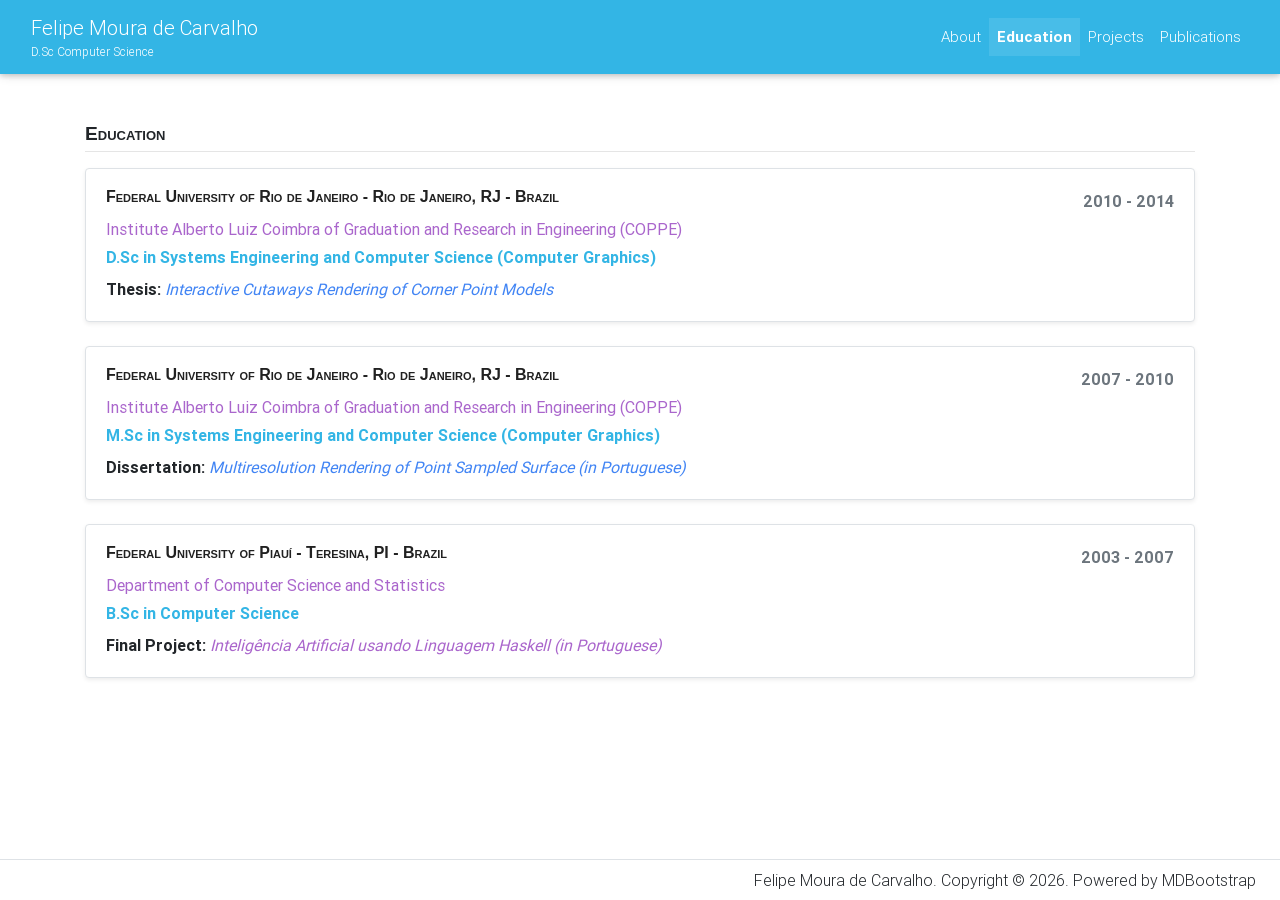
==== education.html @ fa750e78 "Organizing the site in section and some beautification" ====
<!DOCTYPE html>
<html lang="en">

<head>
        <meta charset="utf-8">
        <meta name="viewport" content="width=device-width, initial-scale=1, shrink-to-fit=no">
        <meta http-equiv="x-ua-compatible" content="ie=edge">
        <title>Education | Felipe Moura de Carvalho</title>
        <!-- Font Awesome -->
        <link rel="stylesheet" href="https://use.fontawesome.com/releases/v5.11.2/css/all.css">
        <!-- Bootstrap core CSS -->
        <link href="css/bootstrap.min.css" rel="stylesheet">
        <!-- Material Design Bootstrap -->
        <link href="css/mdb.min.css" rel="stylesheet">
        <!-- Your custom styles (optional) -->
        <link href="css/style.css" rel="stylesheet">
        <!-- Academic Icons-->                
        <link href="thirdparty/academic-icons/css/academicons.min.css" rel="stylesheet">
        <!-- Reusable Layout Components -->
        <script src="js/components.js"></script>
</head>

<body>

        <!-- Reusable Navbar -->
        <site-navbar active="education"></site-navbar>

        <div class="container">
                <div class="row">
                        <div class="col-12">
                                <div class="mainitem mt-4">
                                        <div class="mainheader fs-4 font-weight-bold">Education</div>       
                                        <hr style="margin-top: 0.5em">

                                        <!-- D.Sc -->
                                        <div class="card shadow-sm border mb-4">
                                                <div class="card-body">
                                                        <div class="row">
                                                                <div class="col-md-9 infoheader font-weight-bold fs-5 text-dark">
                                                                        Federal University of Rio de Janeiro - Rio de Janeiro, RJ - Brazil
                                                                </div>
                                                                <div class="col-md-3 text-md-right text-muted font-weight-bold">
                                                                        2010 - 2014
                                                                </div>
                                                        </div>
                                                        <div class="text-secondary mt-1">Institute Alberto Luiz Coimbra of Graduation and Research in Engineering (COPPE)</div>
                                                        <div class="font-weight-bold text-info my-1">D.Sc in Systems Engineering and Computer Science (Computer Graphics)</div>
                                                        <div class="mt-2">
                                                                <strong>Thesis:</strong> 
                                                                <a href="https://www.cos.ufrj.br/index.php/en/publicacoes-pesquisa/details/20/2550" target="_blank" class="text-primary font-italic">
                                                                        Interactive Cutaways Rendering of Corner Point Models
                                                                </a>
                                                        </div>
                                                </div>
                                        </div>

                                        <!-- M.Sc -->
                                        <div class="card shadow-sm border mb-4">
                                                <div class="card-body">
                                                        <div class="row">
                                                                <div class="col-md-9 infoheader font-weight-bold fs-5 text-dark">
                                                                        Federal University of Rio de Janeiro - Rio de Janeiro, RJ - Brazil
                                                                </div>
                                                                <div class="col-md-3 text-md-right text-muted font-weight-bold">
                                                                        2007 - 2010
                                                                </div>
                                                        </div>
                                                        <div class="text-secondary mt-1">Institute Alberto Luiz Coimbra of Graduation and Research in Engineering (COPPE)</div>
                                                        <div class="font-weight-bold text-info my-1">M.Sc in Systems Engineering and Computer Science (Computer Graphics)</div>
                                                        <div class="mt-2">
                                                                <strong>Dissertation:</strong> 
                                                                <a href="https://www.cos.ufrj.br/index.php/en/publicacoes-pesquisa/details/20/2111" target="_blank" class="text-primary font-italic">
                                                                        Multiresolution Rendering of Point Sampled Surface (in Portuguese)
                                                                </a>
                                                        </div>
                                                </div>
                                        </div>

                                        <!-- B.Sc -->
                                        <div class="card shadow-sm border mb-4">
                                                <div class="card-body">
                                                        <div class="row">
                                                                <div class="col-md-9 infoheader font-weight-bold fs-5 text-dark">
                                                                        Federal University of Piauí - Teresina, PI - Brazil
                                                                </div>
                                                                <div class="col-md-3 text-md-right text-muted font-weight-bold">
                                                                        2003 - 2007
                                                                </div>
                                                        </div>
                                                        <div class="text-secondary mt-1">Department of Computer Science and Statistics</div>
                                                        <div class="font-weight-bold text-info my-1">B.Sc in Computer Science</div>
                                                        <div class="mt-2">
                                                                <strong>Final Project:</strong> 
                                                                <span class="font-italic text-secondary">Inteligência Artificial usando Linguagem Haskell (in Portuguese)</span>
                                                        </div>
                                                </div>
                                        </div>

                                </div>
                        </div>
                </div>
        </div>

        <!-- Reusable Footer -->
        <site-footer></site-footer>

        <!-- SCRIPTS -->
        <!-- JQuery -->
        <script type="text/javascript" src="js/jquery-3.4.1.min.js"></script>
        <!-- Bootstrap tooltips -->
        <script type="text/javascript" src="js/popper.min.js"></script>
        <!-- Bootstrap core JavaScript -->
        <script type="text/javascript" src="js/bootstrap.min.js"></script>
        <!-- MDB core JavaScript -->
        <script type="text/javascript" src="js/mdb.min.js"></script>
</body>

</html>
---- css/style.css ----
@font-face 
{
    font-family: "SourceSansPro";
    src: url("../font/sans/Source_Sans_Pro/SourceSansPro-Regular.ttf");
}
@font-face 
{
    font-family: "Roboto";
    src: url("../font/roboto/Roboto-Regular.ttf");
}

/* Sticky Footer Layout */
html {
    height: 100%;
}

body {
    min-height: 100vh;
    display: flex;
    flex-direction: column;
    padding-top: 100px; /* Gap below fixed navbar */
    font-family: 'Roboto', sans-serif;
    margin: 0;
    overflow-x: hidden;
}

site-navbar {
    display: block;
}

.container {
    flex: 1 0 auto;
}

site-footer {
    display: block;
    margin-top: auto;
    width: 100%;
}

/* Logo Name , Felipe de Carvalho */
#brand {
    font-family: 'Cabin', sans-serif;
    font-variant: small-caps;
    font-variant-ligatures: normal;
    font-variant-caps: small-caps;
    font-variant-numeric: normal;
    font-variant-east-asian: normal;
    font-size: 1.35em;
    line-height: 1.0em;
}

.lighttext
{
    font-weight: 300 !important;
}

.boldtext
{
    font-weight: 700 !important;
}
/* End Logo Name */

/* Responsive Images */
.responsive {
    width: 100%;
    height: auto;
}

.infoitem {
    margin-bottom: 20px;
}

.infoheader {
    font-family: 'Cabin', sans-serif;
    font-variant: small-caps;
    font-variant-ligatures: normal;
    font-variant-caps: small-caps;
    font-variant-numeric: normal;
    font-variant-east-asian: normal;
    font-size: 1.00em;
    line-height: 1.0em;
}

/* Main Body Items */
.mainitem
{
     margin-bottom: 1.25em;
     margin-top: 1.25em;
}

.mainheader {
    font-family: 'Cabin', sans-serif;
    font-variant: small-caps;
    font-variant-ligatures: normal;
    font-variant-caps: small-caps;
    font-variant-numeric: normal;
    font-variant-east-asian: normal;
    font-size: 1.20em;
    line-height: 1.0em;
}

/* Publication */
.infoitempub {
    margin-bottom: 20px;
    text-align: justify;
}

/* Card Text */
.projectcardtext
{
    font-family: 'Roboto', sans-serif;
    font-size: 1.0em;
    font-weight: 300;
    margin-top: 20px;    
}    

.figurecaptiontext
{
    font-family: 'Cabin', sans-serif;
    font-variant: small-caps;
    font-variant-ligatures: normal;
    font-variant-caps: small-caps;
    font-size: 1.15em;
    font-weight: 400;
}

/* Ensure the footer takes up full width and is transparent */
.site-footer {
    background-color: transparent !important;
    width: 100%;
    margin-top: auto;
}

/* Forces the horizontal line to stretch edge-to-edge */
.footer-divider {
    border: none;
    border-top: 1px solid #dee2e6; /* Adjust color if needed */
    width: 100%;
    margin-top: 0;
    margin-bottom: 0;
}

/* Active navigation item styling */
.navbar-nav .nav-link {
    font-size: 0.95rem;
    padding: 0.5rem 0.8rem;
    text-decoration: none !important;
    border-bottom: none !important;
    transition: opacity 0.2s ease-in-out, font-weight 0.2s ease-in-out;
}

.navbar-nav .nav-link:hover,
.navbar-nav .nav-link:focus {
    text-decoration: none !important;
    border-bottom: none !important;
}

.navbar-nav .nav-item.active .nav-link,
.navbar-nav .nav-link.active {
    font-weight: 700 !important;
    color: #ffffff !important;
    text-decoration: none !important;
    border-bottom: none !important;
}

/* Skills & Specialties Sections & Badges */
.skill-section {
    background: #ffffff;
    border-radius: 8px;
    padding: 1.25rem 1.4rem;
    border: 1px solid #e9ecef;
    box-shadow: 0 2px 8px rgba(0, 0, 0, 0.04);
    transition: transform 0.2s ease, box-shadow 0.2s ease;
}

.skill-section:hover {
    box-shadow: 0 4px 14px rgba(0, 0, 0, 0.08);
}

.skill-section-header {
    font-family: 'Cabin', sans-serif;
    font-size: 1.15rem;
    font-weight: 700;
    color: #2b3e50;
    margin-bottom: 0.9rem;
    display: flex;
    align-items: center;
}

.skill-badge-container {
    display: flex;
    flex-wrap: wrap;
    gap: 0.5rem;
}

.tech-badge {
    display: inline-flex;
    align-items: center;
    padding: 0.38rem 0.75rem;
    font-size: 0.84rem;
    font-weight: 500;
    color: #0c7585;
    background-color: #f0f9fb;
    border: 1px solid #cbe9ee;
    border-radius: 20px;
    transition: all 0.2s ease-in-out;
    cursor: default;
}

.tech-badge:hover {
    background-color: #17a2b8;
    color: #ffffff;
    border-color: #17a2b8;
    transform: translateY(-2px);
    box-shadow: 0 3px 6px rgba(23, 162, 184, 0.25);
}

.specialty-badge {
    display: inline-flex;
    align-items: center;
    padding: 0.38rem 0.75rem;
    font-size: 0.84rem;
    font-weight: 500;
    color: #334e68;
    background-color: #f7f9fa;
    border: 1px solid #dbe2e8;
    border-radius: 20px;
    transition: all 0.2s ease-in-out;
    cursor: default;
}

.specialty-badge:hover {
    background-color: #334e68;
    color: #ffffff;
    border-color: #334e68;
    transform: translateY(-2px);
    box-shadow: 0 3px 6px rgba(51, 78, 104, 0.25);
}

.specialty-badge:hover i {
    color: #ffffff !important;
}
---- thirdparty/academic-icons/css/academicons.min.css ----
.ai-ul,.fa-ul{list-style-type:none}.ai-li,.fa-li{top:.14285714em;text-align:center}.ai-fw,.ai-li,.fa-fw,.fa-li{text-align:center}.ai.fa-pull-left,.fa.fa-pull-left{margin-right:.3em}@font-face{font-family:Academicons;src:url(../fonts/academicons.eot?v=1.8.6);src:url(../fonts/academicons.eot?v=1.8.6) format('embedded-opentype'),url(../fonts/academicons.ttf?v=1.8.6) format('truetype'),url(../fonts/academicons.woff?v=1.8.6) format('woff'),url(../fonts/academicons.svg?v=1.8.6#academicons) format('svg');font-weight:400;font-style:normal}.ai{display:inline-block;font:normal normal normal 14px/1 Academicons;font-size:inherit;text-rendering:auto;-webkit-font-smoothing:antialiased;-moz-osx-font-smoothing:grayscale}.ai-lg,.fa-lg{line-height:.75em;vertical-align:-15%}.ai-academia:before{content:"\e9af"}.ai-academia-square:before{content:"\e93d"}.ai-acclaim:before{content:"\e92e"}.ai-acclaim-square:before{content:"\e93a"}.ai-acm:before{content:"\e93c"}.ai-acm-square:before{content:"\e95d"}.ai-acmdl:before{content:"\e96a"}.ai-acmdl-square:before{content:"\e9d3"}.ai-ads:before{content:"\e9cb"}.ai-ads-square:before{content:"\e94a"}.ai-arxiv:before{content:"\e974"}.ai-arxiv-square:before{content:"\e9a6"}.ai-biorxiv:before{content:"\e9a2"}.ai-biorxiv-square:before{content:"\e98b"}.ai-ceur:before{content:"\e96d"}.ai-ceur-square:before{content:"\e92f"}.ai-coursera:before{content:"\e95f"}.ai-coursera-square:before{content:"\e97f"}.ai-cv:before{content:"\e9a5"}.ai-cv-square:before{content:"\e90a"}.ai-dataverse:before{content:"\e9f7"}.ai-dataverse-square:before{content:"\e9e4"}.ai-dblp:before{content:"\e94f"}.ai-dblp-square:before{content:"\e93f"}.ai-depsy:before{content:"\e97a"}.ai-depsy-square:before{content:"\e94b"}.ai-doi:before{content:"\e97e"}.ai-doi-square:before{content:"\e98f"}.ai-dryad:before{content:"\e97c"}.ai-dryad-square:before{content:"\e98c"}.ai-figshare:before{content:"\e981"}.ai-figshare-square:before{content:"\e9e7"}.ai-google-scholar:before{content:"\e9d4"}.ai-google-scholar-square:before{content:"\e9f9"}.ai-ideas-repec:before{content:"\e9ed"}.ai-ideas-repec-square:before{content:"\e9f8"}.ai-ieee:before{content:"\e929"}.ai-ieee-square:before{content:"\e9b9"}.ai-impactstory:before{content:"\e9cf"}.ai-impactstory-square:before{content:"\e9aa"}.ai-inspire:before{content:"\e9e9"}.ai-inspire-square:before{content:"\e9fe"}.ai-lattes:before{content:"\e9b3"}.ai-lattes-square:before{content:"\e99c"}.ai-mathoverflow:before{content:"\e9f6"}.ai-mathoverflow-square:before{content:"\e97b"}.ai-mendeley:before{content:"\e9f0"}.ai-mendeley-square:before{content:"\e9f3"}.ai-open-access:before{content:"\e939"}.ai-open-access-square:before{content:"\e9f4"}.ai-orcid:before{content:"\e9d9"}.ai-orcid-square:before{content:"\e9c3"}.ai-osf:before{content:"\e9ef"}.ai-osf-square:before{content:"\e931"}.ai-overleaf:before{content:"\e914"}.ai-overleaf-square:before{content:"\e98d"}.ai-philpapers:before{content:"\e98a"}.ai-philpapers-square:before{content:"\e96f"}.ai-piazza:before{content:"\e99a"}.ai-piazza-square:before{content:"\e90c"}.ai-publons:before{content:"\e937"}.ai-publons-square:before{content:"\e94e"}.ai-pubmed:before{content:"\e99f"}.ai-pubmed-square:before{content:"\e97d"}.ai-researcherid:before{content:"\e91a"}.ai-researcherid-square:before{content:"\e95c"}.ai-researchgate:before{content:"\e95e"}.ai-researchgate-square:before{content:"\e99e"}.ai-scirate:before{content:"\e98e"}.ai-scirate-square:before{content:"\e99d"}.ai-semantic-scholar:before{content:"\e96e"}.ai-semantic-scholar-square:before{content:"\e96c"}.ai-springer:before{content:"\e928"}.ai-springer-square:before{content:"\e99b"}.ai-zotero:before{content:"\e962"}.ai-zotero-square:before{content:"\e932"}.ai-lg{font-size:1.33333333em}.ai-2x{font-size:2em}.ai-3x{font-size:3em}.ai-4x{font-size:4em}.ai-5x{font-size:5em}.ai-fw{width:1.28571429em}.ai-ul{padding-left:0;margin-left:2.14285714em}.ai-ul>li{position:relative}.ai-li{position:absolute;left:-2.14285714em;width:2.14285714em}.ai-li.fa-lg{left:-1.85714286em}.ai-border{padding:.2em .25em .15em;border:.08em solid #eee;border-radius:.1em}.ai-pull-left{float:left}.ai-pull-right{float:right}.ai.fa-pull-right{margin-left:.3em}.fa-lg{font-size:1.33333333em}.fa-2x{font-size:2em}.fa-3x{font-size:3em}.fa-4x{font-size:4em}.fa-5x{font-size:5em}.fa-fw{width:1.28571429em}.fa-ul{padding-left:0;margin-left:2.14285714em}.fa-ul>li{position:relative}.fa-li{position:absolute;left:-2.14285714em;width:2.14285714em}.fa-li.fa-lg{left:-1.85714286em}.fa-border{padding:.2em .25em .15em;border:.08em solid #eee;border-radius:.1em}.fa-pull-left{float:left}.fa-pull-right{float:right}.fa.fa-pull-right{margin-left:.3em}
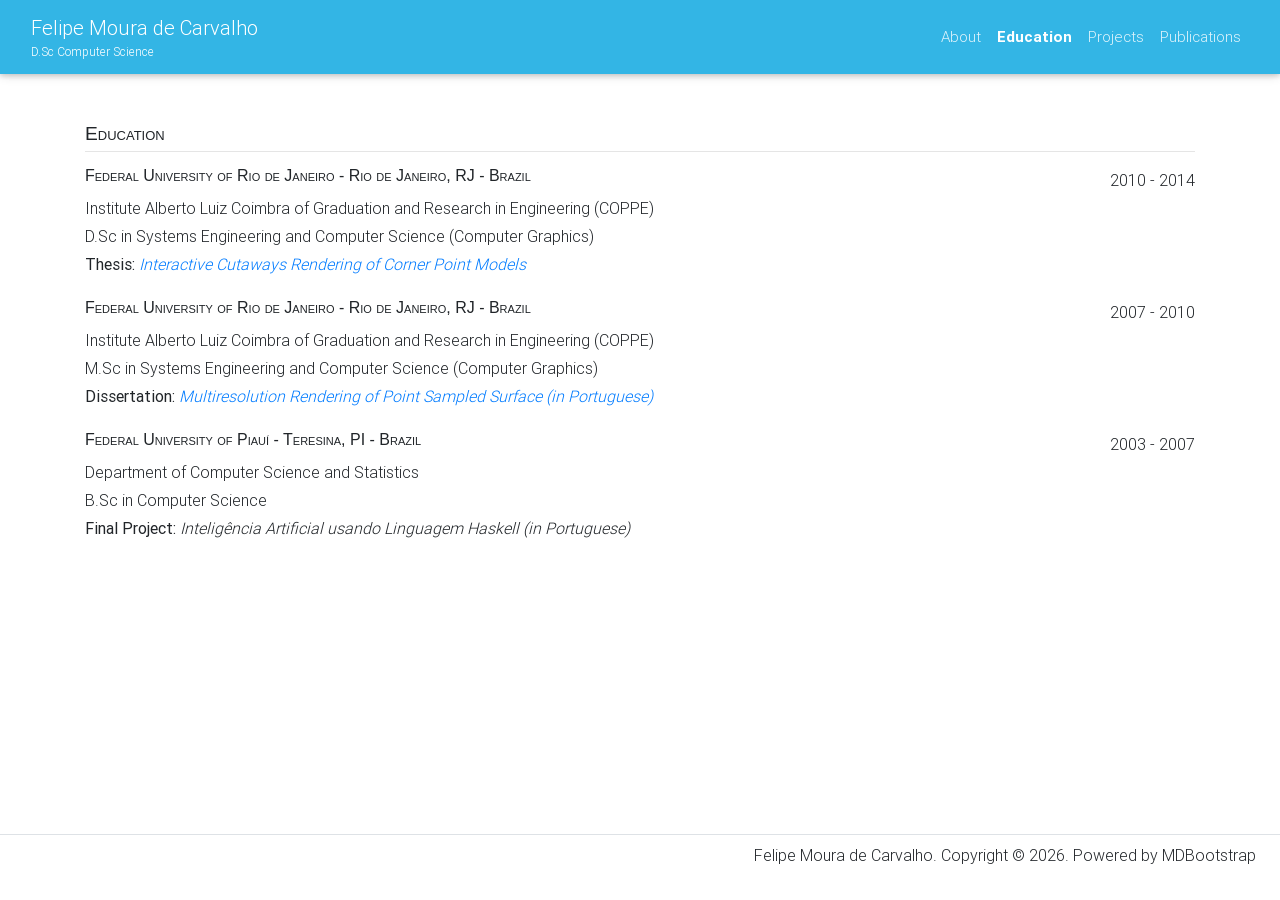
==== commit 23098733: "Version 3" ====
--- a/education.html
+++ b/education.html
@@ -29,70 +29,64 @@
                 <div class="row">
                         <div class="col-12">
                                 <div class="mainitem mt-4">
-                                        <div class="mainheader fs-4 font-weight-bold">Education</div>       
+                                        <div class="mainheader fs-4 ">Education</div>       
                                         <hr style="margin-top: 0.5em">
 
                                         <!-- D.Sc -->
-                                        <div class="card shadow-sm border mb-4">
-                                                <div class="card-body">
-                                                        <div class="row">
-                                                                <div class="col-md-9 infoheader font-weight-bold fs-5 text-dark">
-                                                                        Federal University of Rio de Janeiro - Rio de Janeiro, RJ - Brazil
-                                                                </div>
-                                                                <div class="col-md-3 text-md-right text-muted font-weight-bold">
-                                                                        2010 - 2014
-                                                                </div>
+                                        <div class="mb-4">
+                                                <div class="row">
+                                                        <div class="col-md-9 infoheader ">
+                                                                Federal University of Rio de Janeiro - Rio de Janeiro, RJ - Brazil
                                                         </div>
-                                                        <div class="text-secondary mt-1">Institute Alberto Luiz Coimbra of Graduation and Research in Engineering (COPPE)</div>
-                                                        <div class="font-weight-bold text-info my-1">D.Sc in Systems Engineering and Computer Science (Computer Graphics)</div>
-                                                        <div class="mt-2">
-                                                                <strong>Thesis:</strong> 
-                                                                <a href="https://www.cos.ufrj.br/index.php/en/publicacoes-pesquisa/details/20/2550" target="_blank" class="text-primary font-italic">
-                                                                        Interactive Cutaways Rendering of Corner Point Models
-                                                                </a>
+                                                        <div class="col-md-3 text-md-right">
+                                                                2010 - 2014
                                                         </div>
+                                                </div>
+                                                <div class="mt-1">Institute Alberto Luiz Coimbra of Graduation and Research in Engineering (COPPE)</div>
+                                                <div class="my-1">D.Sc in Systems Engineering and Computer Science (Computer Graphics)</div>
+                                                <div class="mt-1">
+                                                        <strong>Thesis:</strong> 
+                                                        <a href="https://pesc.coppe.ufrj.br/pt/academica/teses-e-dissertacoes/details/15/2550" target="_blank" class="font-italic">
+                                                                Interactive Cutaways Rendering of Corner Point Models
+                                                        </a>
                                                 </div>
                                         </div>
 
                                         <!-- M.Sc -->
-                                        <div class="card shadow-sm border mb-4">
-                                                <div class="card-body">
-                                                        <div class="row">
-                                                                <div class="col-md-9 infoheader font-weight-bold fs-5 text-dark">
-                                                                        Federal University of Rio de Janeiro - Rio de Janeiro, RJ - Brazil
-                                                                </div>
-                                                                <div class="col-md-3 text-md-right text-muted font-weight-bold">
-                                                                        2007 - 2010
-                                                                </div>
+                                        <div class="mb-4">
+                                                <div class="row">
+                                                        <div class="col-md-9 infoheader ">
+                                                                Federal University of Rio de Janeiro - Rio de Janeiro, RJ - Brazil
                                                         </div>
-                                                        <div class="text-secondary mt-1">Institute Alberto Luiz Coimbra of Graduation and Research in Engineering (COPPE)</div>
-                                                        <div class="font-weight-bold text-info my-1">M.Sc in Systems Engineering and Computer Science (Computer Graphics)</div>
-                                                        <div class="mt-2">
-                                                                <strong>Dissertation:</strong> 
-                                                                <a href="https://www.cos.ufrj.br/index.php/en/publicacoes-pesquisa/details/20/2111" target="_blank" class="text-primary font-italic">
-                                                                        Multiresolution Rendering of Point Sampled Surface (in Portuguese)
-                                                                </a>
+                                                        <div class="col-md-3 text-md-right ">
+                                                                2007 - 2010
                                                         </div>
+                                                </div>
+                                                <div class="mt-1">Institute Alberto Luiz Coimbra of Graduation and Research in Engineering (COPPE)</div>
+                                                <div class="my-1">M.Sc in Systems Engineering and Computer Science (Computer Graphics)</div>
+                                                <div class="mt-1">
+                                                        <strong>Dissertation:</strong> 
+                                                        <a href="https://pesc.coppe.ufrj.br/pt/academica/teses-e-dissertacoes/details/15/2111" target="_blank" class="font-italic">
+                                                                Multiresolution Rendering of Point Sampled Surface (in Portuguese)
+                                                        </a>
                                                 </div>
                                         </div>
 
                                         <!-- B.Sc -->
-                                        <div class="card shadow-sm border mb-4">
-                                                <div class="card-body">
-                                                        <div class="row">
-                                                                <div class="col-md-9 infoheader font-weight-bold fs-5 text-dark">
-                                                                        Federal University of Piauí - Teresina, PI - Brazil
-                                                                </div>
-                                                                <div class="col-md-3 text-md-right text-muted font-weight-bold">
-                                                                        2003 - 2007
-                                                                </div>
+                                        <div class="mb-4">
+                                                <div class="row">
+                                                        <div class="col-md-9 infoheader">
+                                                                Federal University of Piauí - Teresina, PI - Brazil
                                                         </div>
-                                                        <div class="text-secondary mt-1">Department of Computer Science and Statistics</div>
-                                                        <div class="font-weight-bold text-info my-1">B.Sc in Computer Science</div>
-                                                        <div class="mt-2">
-                                                                <strong>Final Project:</strong> 
-                                                                <span class="font-italic text-secondary">Inteligência Artificial usando Linguagem Haskell (in Portuguese)</span>
+                                                        <div class="col-md-3 text-md-right">
+                                                                2003 - 2007
                                                         </div>
+                                                </div>
+                                                <div class="mt-1">Department of Computer Science and Statistics</div>
+                                                <div class="my-1">B.Sc in Computer Science</div>
+                                                <div class="mt-1">
+                                                        <strong>Final Project:</strong> 
+                                                        <span class="font-italic">Inteligência Artificial usando Linguagem Haskell (in Portuguese)</span>
                                                 </div>
                                         </div>
 
--- a/css/style.css
+++ b/css/style.css
@@ -130,6 +130,7 @@
     background-color: transparent !important;
     width: 100%;
     margin-top: auto;
+    padding-bottom: 25px;
 }
 
 /* Forces the horizontal line to stretch edge-to-edge */
@@ -141,27 +142,38 @@
     margin-bottom: 0;
 }
 
-/* Active navigation item styling */
+/* Navigation item styling on solid navbar */
 .navbar-nav .nav-link {
     font-size: 0.95rem;
     padding: 0.5rem 0.8rem;
+    color: rgba(255, 255, 255, 0.85) !important;
+    background: transparent !important;
+    background-color: transparent !important;
     text-decoration: none !important;
-    border-bottom: none !important;
+    border: none !important;
+    box-shadow: none !important;
     transition: opacity 0.2s ease-in-out, font-weight 0.2s ease-in-out;
 }
 
 .navbar-nav .nav-link:hover,
 .navbar-nav .nav-link:focus {
+    color: #ffffff !important;
+    background: transparent !important;
+    background-color: transparent !important;
     text-decoration: none !important;
-    border-bottom: none !important;
+    border: none !important;
+    box-shadow: none !important;
 }
 
 .navbar-nav .nav-item.active .nav-link,
 .navbar-nav .nav-link.active {
     font-weight: 700 !important;
     color: #ffffff !important;
+    background: transparent !important;
+    background-color: transparent !important;
     text-decoration: none !important;
-    border-bottom: none !important;
+    border: none !important;
+    box-shadow: none !important;
 }
 
 /* Skills & Specialties Sections & Badges */
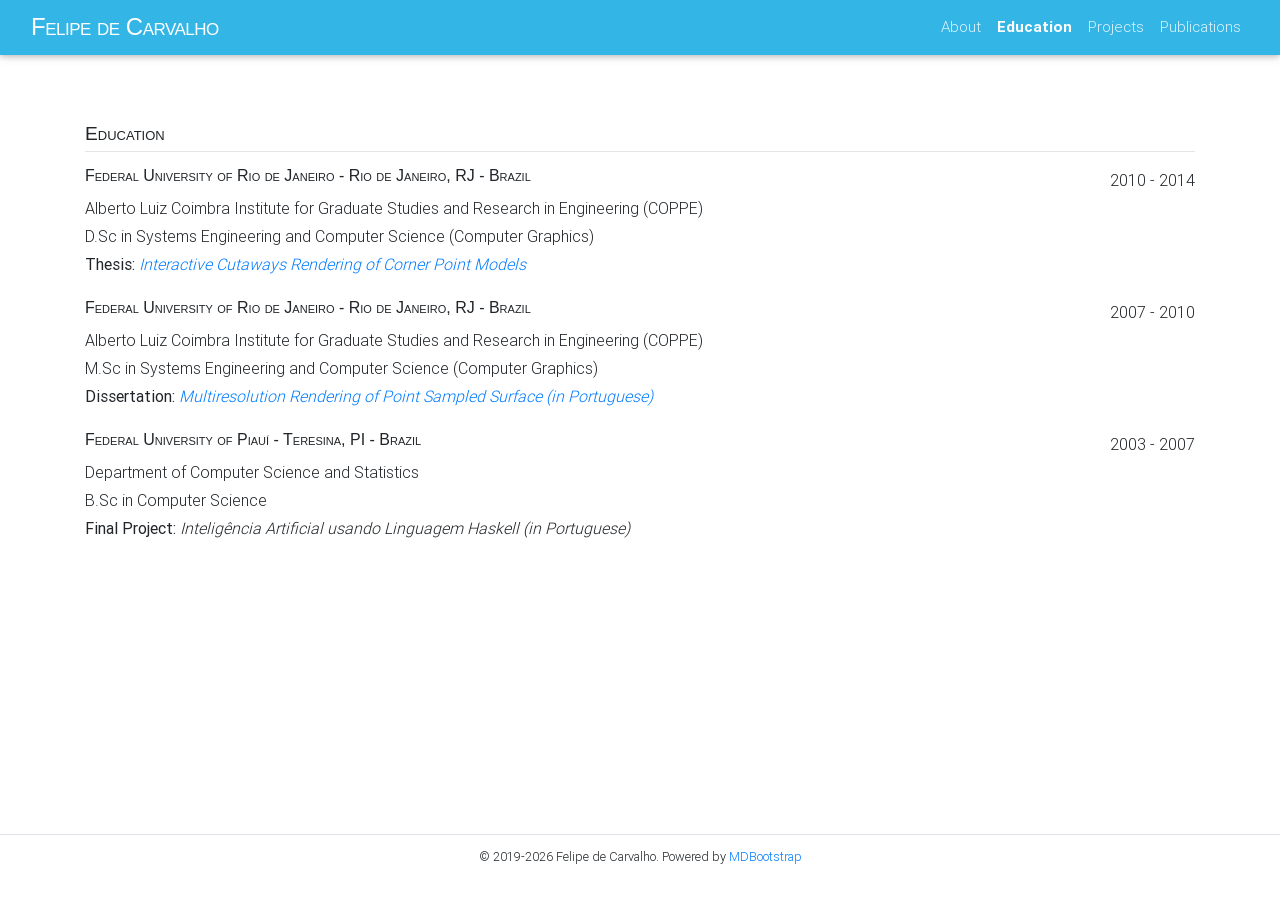
==== commit a86f5f01: "More clean" ====
--- a/education.html
+++ b/education.html
@@ -14,7 +14,7 @@
         <link href="css/mdb.min.css" rel="stylesheet">
         <!-- Your custom styles (optional) -->
         <link href="css/style.css" rel="stylesheet">
-        <!-- Academic Icons-->                
+        <!-- Academic Icons-->
         <link href="thirdparty/academic-icons/css/academicons.min.css" rel="stylesheet">
         <!-- Reusable Layout Components -->
         <script src="js/components.js"></script>
@@ -29,24 +29,28 @@
                 <div class="row">
                         <div class="col-12">
                                 <div class="mainitem mt-4">
-                                        <div class="mainheader fs-4 ">Education</div>       
+                                        <div class="mainheader fs-4 ">Education</div>
                                         <hr style="margin-top: 0.5em">
 
                                         <!-- D.Sc -->
                                         <div class="mb-4">
                                                 <div class="row">
                                                         <div class="col-md-9 infoheader ">
-                                                                Federal University of Rio de Janeiro - Rio de Janeiro, RJ - Brazil
+                                                                Federal University of Rio de Janeiro - Rio de Janeiro,
+                                                                RJ - Brazil
                                                         </div>
                                                         <div class="col-md-3 text-md-right">
                                                                 2010 - 2014
                                                         </div>
                                                 </div>
-                                                <div class="mt-1">Institute Alberto Luiz Coimbra of Graduation and Research in Engineering (COPPE)</div>
-                                                <div class="my-1">D.Sc in Systems Engineering and Computer Science (Computer Graphics)</div>
+                                                <div class="mt-1">Alberto Luiz Coimbra Institute for Graduate Studies
+                                                        and Research in Engineering (COPPE)</div>
+                                                <div class="my-1">D.Sc in Systems Engineering and Computer Science
+                                                        (Computer Graphics)</div>
                                                 <div class="mt-1">
-                                                        <strong>Thesis:</strong> 
-                                                        <a href="https://pesc.coppe.ufrj.br/pt/academica/teses-e-dissertacoes/details/15/2550" target="_blank" class="font-italic">
+                                                        <strong>Thesis:</strong>
+                                                        <a href="https://pesc.coppe.ufrj.br/pt/academica/teses-e-dissertacoes/details/15/2550"
+                                                                target="_blank" class="font-italic">
                                                                 Interactive Cutaways Rendering of Corner Point Models
                                                         </a>
                                                 </div>
@@ -56,18 +60,23 @@
                                         <div class="mb-4">
                                                 <div class="row">
                                                         <div class="col-md-9 infoheader ">
-                                                                Federal University of Rio de Janeiro - Rio de Janeiro, RJ - Brazil
+                                                                Federal University of Rio de Janeiro - Rio de Janeiro,
+                                                                RJ - Brazil
                                                         </div>
                                                         <div class="col-md-3 text-md-right ">
                                                                 2007 - 2010
                                                         </div>
                                                 </div>
-                                                <div class="mt-1">Institute Alberto Luiz Coimbra of Graduation and Research in Engineering (COPPE)</div>
-                                                <div class="my-1">M.Sc in Systems Engineering and Computer Science (Computer Graphics)</div>
+                                                <div class="mt-1">Alberto Luiz Coimbra Institute for Graduate Studies
+                                                        and Research in Engineering (COPPE)</div>
+                                                <div class="my-1">M.Sc in Systems Engineering and Computer Science
+                                                        (Computer Graphics)</div>
                                                 <div class="mt-1">
-                                                        <strong>Dissertation:</strong> 
-                                                        <a href="https://pesc.coppe.ufrj.br/pt/academica/teses-e-dissertacoes/details/15/2111" target="_blank" class="font-italic">
-                                                                Multiresolution Rendering of Point Sampled Surface (in Portuguese)
+                                                        <strong>Dissertation:</strong>
+                                                        <a href="https://pesc.coppe.ufrj.br/pt/academica/teses-e-dissertacoes/details/15/2111"
+                                                                target="_blank" class="font-italic">
+                                                                Multiresolution Rendering of Point Sampled Surface (in
+                                                                Portuguese)
                                                         </a>
                                                 </div>
                                         </div>
@@ -85,8 +94,9 @@
                                                 <div class="mt-1">Department of Computer Science and Statistics</div>
                                                 <div class="my-1">B.Sc in Computer Science</div>
                                                 <div class="mt-1">
-                                                        <strong>Final Project:</strong> 
-                                                        <span class="font-italic">Inteligência Artificial usando Linguagem Haskell (in Portuguese)</span>
+                                                        <strong>Final Project:</strong>
+                                                        <span class="font-italic">Inteligência Artificial usando
+                                                                Linguagem Haskell (in Portuguese)</span>
                                                 </div>
                                         </div>
 
@@ -109,4 +119,4 @@
         <script type="text/javascript" src="js/mdb.min.js"></script>
 </body>
 
-</html>
+</html>
--- a/css/style.css
+++ b/css/style.css
@@ -46,7 +46,7 @@
     font-variant-caps: small-caps;
     font-variant-numeric: normal;
     font-variant-east-asian: normal;
-    font-size: 1.35em;
+    font-size: 1.7em;
     line-height: 1.0em;
 }
 
@@ -174,6 +174,16 @@
     text-decoration: none !important;
     border: none !important;
     box-shadow: none !important;
+}
+
+@media (max-width: 991.98px) {
+    .navbar-collapse {
+        padding-top: 0.5rem;
+        padding-bottom: 0.5rem;
+    }
+    .navbar-nav .nav-link {
+        padding: 0.4rem 0.5rem;
+    }
 }
 
 /* Skills & Specialties Sections & Badges */
